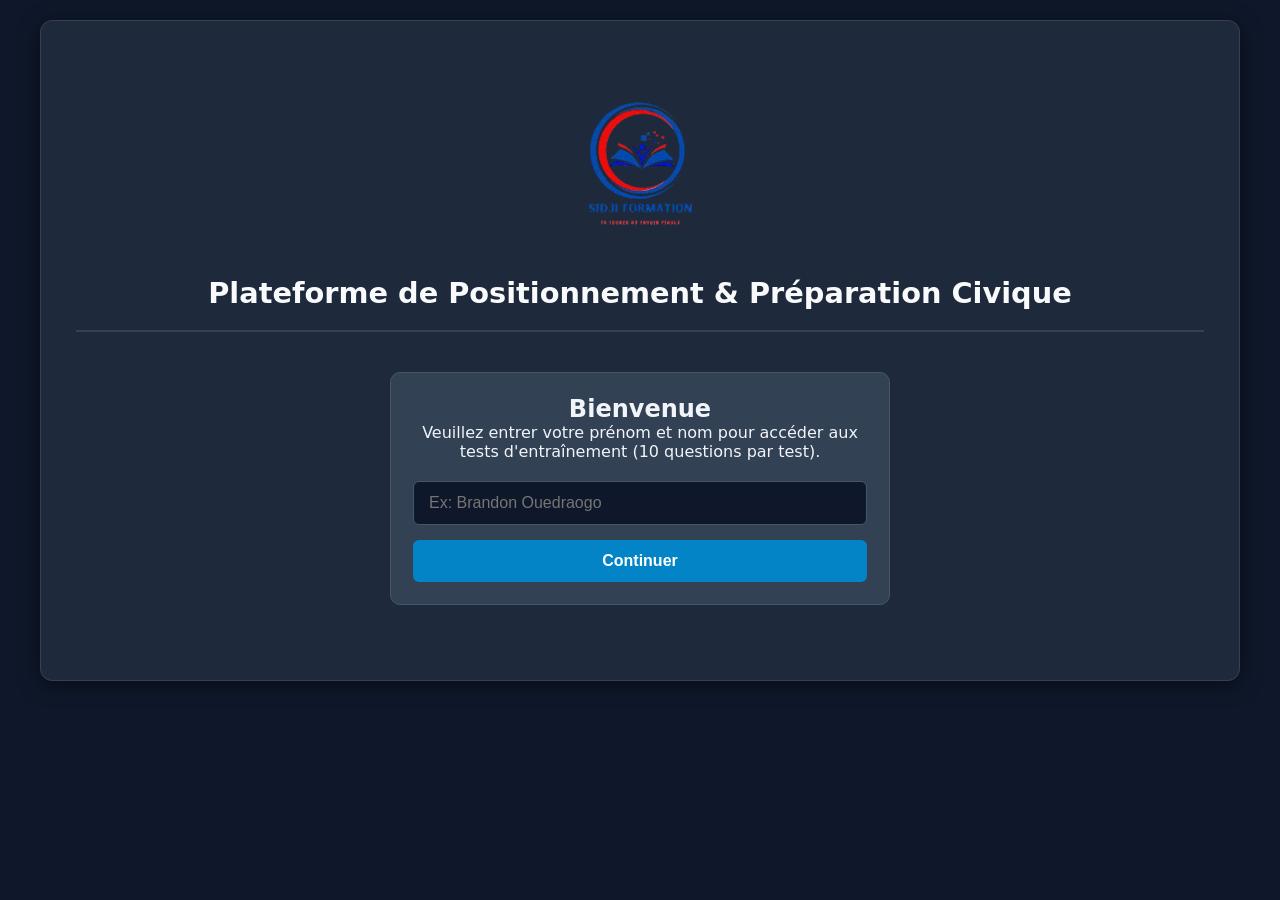
==== index.html @ 6a71bd48 "feat: ajout du serveur Node et mise à jour de l'interface" ====
<!DOCTYPE html>
<html lang="fr">
<head>
    <meta charset="UTF-8">
    <meta name="viewport" content="width=device-width, initial-scale=1.0">
    <title>Test de positionnement &amp; Intégration Civique - SIDJI Formation</title>
    <link rel="stylesheet" href="style.css">
</head>
<body>

    <div class="container">
        <!-- 1. Écran de démarrage : Saisie du nom -->
        <div id="start-container">
            <div class="header-section">
                <img src="logo.png" alt="Logo SIDJI Formation" class="logo-clickable" onclick="resetToHome()" title="Retour à l'accueil">
                <h1>Plateforme de Positionnement &amp; Préparation Civique</h1>
            </div>
            <div class="card start-card">
                <h2>Bienvenue</h2>
                <p>Veuillez entrer votre prénom et nom pour accéder aux tests d'entraînement (10 questions par test).</p>
                <div class="form-group">
                    <input type="text" id="student-name" placeholder="Ex: Brandon Ouedraogo" required>
                    <button id="start-btn" class="btn">Continuer</button>
                </div>
            </div>
        </div>

        <!-- 2. Écran de choix du parcours -->
        <div id="level-selection-container" class="hidden">
            <div class="header-section">
                <img src="logo.png" alt="Logo SIDJI Formation" class="logo-clickable" onclick="resetToHome()" title="Retour à l'accueil">
                <h1>Choix de votre objectif de formation</h1>
                <h2>Sélectionnez un test d'entraînement (10 questions par module)</h2>
            </div>

            <!-- En-tête Utilisateur / Bienvenue / Historique -->
            <div id="user-header" class="user-header hidden">
                <div class="welcome-banner">
                    <h2>Bienvenue <span id="user-name-display"></span> 👋</h2>
                    <button id="change-user-btn" class="btn-secondary">Changer d'utilisateur</button>
                </div>

                <div id="history-section" class="history-card">
                    <h3>Vos récents résultats</h3>
                    <div id="history-list" class="history-grid">
                        <!-- Injecté en JS -->
                    </div>
                </div>
            </div>

            <!-- Section : Entraînement par Domaine de Compétence -->
            <h3 class="section-subtitle">📌 Entraînement par Domaine de Compétence</h3>
            <div class="level-grid skill-grid">
                <button class="level-card skill-card" onclick="selectLevel('GRAMMAR')">
                    <span class="level-badge badge-blue">Structure de la langue</span>
                    <h3>Grammaire &amp; Vocabulaire</h3>
                    <p>Conjugaison, règles syntaxiques, orthographe et réécriture (10 questions).</p>
                </button>
                <button class="level-card skill-card" onclick="selectLevel('READING')">
                    <span class="level-badge badge-teal">Compréhension écrite</span>
                    <h3>Lecture &amp; Analyse</h3>
                    <p>Lecture de consignes, panneaux, extraits de textes et compréhension de documents (10 questions).</p>
                </button>
                <button class="level-card skill-card" onclick="selectLevel('CIVIC_SKILL')">
                    <span class="level-badge badge-orange">Culture Civique &amp; Mises en situation</span>
                    <h3>Vie Citoyenne</h3>
                    <p>Démarches administratives, santé, démarches CAF/Préfecture et valeurs républicaines (10 questions).</p>
                </button>
            </div>

            <!-- Section Parcours Administratifs / Formation Civique -->
            <h3 class="section-subtitle">🎯 Démarches Administratives &amp; Intégration Civique</h3>
            <div class="level-grid civic-grid">
                <button class="level-card civic-card" onclick="selectLevel('CSP')">
                    <span class="level-badge badge-red">Niveau A2 • 10 questions</span>
                    <h3>Carte de Séjour Pluriannuelle</h3>
                    <p>Français A2, principes fondamentaux de la République et démarches de la vie quotidienne.</p>
                </button>
                <button class="level-card civic-card" onclick="selectLevel('CR')">
                    <span class="level-badge badge-purple">Niveau B1 • 10 questions</span>
                    <h3>Carte de Résident</h3>
                    <p>Maîtrise du français B1, institutions républicaines, droits, devoirs et mises en situation.</p>
                </button>
                <button class="level-card civic-card" onclick="selectLevel('NAT')">
                    <span class="level-badge badge-darkpurple">Niveau B1/B2 • 10 questions</span>
                    <h3>Quizz Naturalisation</h3>
                    <p>Test approfondi : Histoire de France, société, institutions et culture générale civique.</p>
                </button>
            </div>

            <!-- Section Niveaux de Langue CECRL -->
            <h3 class="section-subtitle">📚 Évaluation Linguistique (CECRL)</h3>
            <div class="level-grid">
                <button class="level-card" onclick="selectLevel('A1')">
                    <span class="level-badge">A1 • 10 questions</span>
                    <h3>Débutant</h3>
                    <p>Grammaire et vocabulaire de base.</p>
                </button>
                <button class="level-card" onclick="selectLevel('A2')">
                    <span class="level-badge">A2 • 10 questions</span>
                    <h3>Élémentaire</h3>
                    <p>Structures courantes et situations quotidiennes.</p>
                </button>
                <button class="level-card" onclick="selectLevel('B1')">
                    <span class="level-badge">B1 • 10 questions</span>
                    <h3>Intermédiaire</h3>
                    <p>Autonomie linguistique et compréhension de textes.</p>
                </button>
                <button class="level-card" onclick="selectLevel('B2')">
                    <span class="level-badge">B2 • 10 questions</span>
                    <h3>Avancé</h3>
                    <p>Expression complexe, grammaire avancée et nuances.</p>
                </button>
                <button class="level-card level-all" onclick="selectLevel('ALL')">
                    <span class="level-badge">A1 → B2 • 10 questions</span>
                    <h3>Test Global TCF</h3>
                    <p>Échantillon représentatif multiniveau.</p>
                </button>
            </div>
        </div>

        <!-- 3. Écran du Quiz -->
        <div id="quiz-container" class="hidden">
            <div class="header-section">
                <img src="logo.png" alt="Logo SIDJI Formation" class="logo-clickable" onclick="resetToHome()" title="Retour à l'accueil">
                <h1 id="quiz-title">Quiz de Français</h1>
            </div>
            <div class="card">
                <h2 id="question-text">Chargement de la question...</h2>
                <div id="options-container" class="options-grid"></div>
                
                <div class="actions-group">
                    <button id="skip-btn" class="btn btn-secondary">Je ne sais pas (Passer)</button>
                    <button id="next-btn" class="btn">Valider la réponse</button>
                </div>
            </div>
        </div>

        <!-- 4. Écran des Résultats -->
        <div id="result-container" class="hidden">
            <div class="header-section">
                <img src="logo.png" alt="Logo SIDJI Formation" class="logo-clickable" onclick="resetToHome()" title="Retour à l'accueil">
                <h1>Bilan &amp; Préconisation de Formation</h1>
            </div>

            <div class="results-grid">
                <div class="left-column">
                    <div class="card">
                        <h3 class="card-title">Profil de l'apprenant</h3>
                        <p id="student-info"><strong>Apprenant :</strong> --</p>
                        <p id="selected-level-info"><strong>Objectif choisi :</strong> --</p>
                        <p id="score-text"><strong>Score global :</strong> --</p>
                        <p id="level-text"><strong>Résultat :</strong> --</p>
                    </div>

                    <div class="card text-center">
                        <h3 class="card-title">Répartition des réponses</h3>
                        <div class="donut-wrapper">
                            <div id="donut-chart" class="donut-chart">
                                <div id="donut-center" class="donut-center">0%</div>
                            </div>
                        </div>
                        <div class="legend">
                            <p><span class="dot green"></span> Correct : <strong id="correct-percent">0%</strong></p>
                            <p><span class="dot red"></span> Incorrect / Omis : <strong id="incorrect-percent">0%</strong></p>
                        </div>
                    </div>
                </div>

                <div class="right-column">
                    <div class="card highlight-card" id="hours-recommendation">
                        <!-- Généré par JS -->
                    </div>

                    <div class="card" id="details-container">
                        <!-- Généré par JS -->
                    </div>
                </div>
            </div>
        </div>
    </div>

    <script src="script.js"></script>
</body>
</html>
---- style.css ----
/* --- En-tête Utilisateur & Historique --- */
.user-header {
  margin-bottom: 2rem;
}

.welcome-banner {
  display: flex;
  justify-content: space-between;
  align-items: center;
  margin-bottom: 1rem;
}

.welcome-banner h2 {
  font-size: 1.5rem;
  color: #f8fafc;
  margin: 0;
}

.history-card {
  background: rgba(255, 255, 255, 0.03);
  border: 1px solid rgba(255, 255, 255, 0.08);
  border-radius: 12px;
  padding: 1.25rem;
}

.history-card h3 {
  font-size: 1rem;
  color: #94a3b8;
  margin-top: 0;
  margin-bottom: 0.75rem;
}

.history-grid {
  display: flex;
  gap: 1rem;
  flex-wrap: wrap;
}

.history-item {
  background: #1e293b;
  border-left: 4px solid #06b6d4;
  padding: 0.75rem 1.25rem;
  border-radius: 8px;
  display: flex;
  flex-direction: column;
  gap: 0.25rem;
  min-width: 160px;
}

.history-module {
  font-size: 0.85rem;
  font-weight: 600;
  color: #38bdf8;
}

.history-score {
  font-size: 1.2rem;
  color: #f8fafc;
}

.history-date {
  font-size: 0.75rem;
  color: #64748b;
}

.no-history {
  color: #64748b;
  font-size: 0.9rem;
  margin: 0;
}

/* --- Remise à zéro & Base --- */
* {
  box-sizing: border-box;
  margin: 0;
  padding: 0;
}

/* --- Fond Sombre Global --- */
body {
  font-family: 'Segoe UI', system-ui, -apple-system, sans-serif;
  background-color: #0f172a; /* Fond bleu très sombre / noir */
  color: #f1f5f9;
  min-height: 100vh;
  padding: 20px 40px;
}

.container {
  max-width: 1200px;
  margin: 0 auto;
  background: #1e293b; /* Conteneur principal sombre */
  border-radius: 12px;
  box-shadow: 0 4px 20px rgba(0, 0, 0, 0.5);
  padding: 35px;
  border: 1px solid #334155;
}

.hidden {
  display: none !important;
}

/* --- En-tête & Logo Cliquable Agrandie --- */
.header-section {
  text-align: center;
  border-bottom: 2px solid #334155;
  padding-bottom: 20px;
  margin-bottom: 25px;
}

.logo-clickable {
  cursor: pointer;
  transition: transform 0.2s ease, opacity 0.2s ease;
  height: 180px;
  width: auto;
  object-fit: contain;
  transform: scale(1.05);
  margin: 20px auto;
  display: block;
}

.logo-clickable:hover {
  transform: scale(1.88);
  opacity: 0.88;
}

.header-section h1 {
  font-size: 1.8rem;
  color: #f8fafc;
}

.header-section h2 {
  font-size: 1.1rem;
  color: #94a3b8;
  margin-top: 5px;
}

.section-subtitle {
  font-size: 1.15rem;
  color: #38bdf8;
  margin: 25px 0 15px 0;
  padding-bottom: 5px;
  border-bottom: 2px solid #38bdf8;
  display: inline-block;
}

/* --- Grilles de sélection de niveau --- */
.level-grid {
  display: grid;
  grid-template-columns: repeat(auto-fit, minmax(220px, 1fr));
  gap: 15px;
  margin-bottom: 20px;
}

.civic-grid, .skill-grid {
  grid-template-columns: repeat(auto-fit, minmax(280px, 1fr));
}

.level-card {
  background: #334155;
  border: 2px solid #475569;
  border-radius: 10px;
  padding: 18px;
  text-align: left;
  cursor: pointer;
  transition: all 0.25s ease;
  display: flex;
  flex-direction: column;
  align-items: flex-start;
}

.level-card:hover {
  border-color: #38bdf8;
  transform: translateY(-3px);
  box-shadow: 0 6px 15px rgba(56, 189, 248, 0.2);
}

.civic-card {
  background: #1e293b;
  border-color: #475569;
}

.civic-card:hover {
  border-color: #c084fc;
  box-shadow: 0 6px 15px rgba(192, 132, 252, 0.2);
}

.skill-card {
  background: #1e293b;
  border-color: #475569;
}

.skill-card:hover {
  border-color: #60a5fa;
  box-shadow: 0 6px 15px rgba(96, 165, 250, 0.2);
}

/* --- Badges --- */
.level-badge {
  background-color: #0284c7;
  color: #fff;
  font-weight: bold;
  padding: 4px 10px;
  border-radius: 6px;
  font-size: 0.85rem;
  margin-bottom: 10px;
}

.badge-red { background-color: #dc2626; }
.badge-purple { background-color: #9333ea; }
.badge-darkpurple { background-color: #4c1d95; }
.badge-blue { background-color: #2563eb; }
.badge-teal { background-color: #0d9488; }
.badge-orange { background-color: #d97706; }

.level-card h3 {
  font-size: 1.1rem;
  color: #f8fafc;
  margin-bottom: 6px;
}

.level-card p {
  font-size: 0.88rem;
  color: #cbd5e1;
  line-height: 1.4;
}

.level-all { border-color: #16a34a; }
.level-all .level-badge { background-color: #16a34a; }

/* --- Cartes & Formulaires --- */
.card {
  background: #334155;
  border: 1px solid #475569;
  border-radius: 10px;
  padding: 22px;
  margin-bottom: 20px;
}

.start-card {
  max-width: 500px;
  margin: 40px auto;
  text-align: center;
}

.card-title {
  font-size: 1.15rem;
  font-weight: 600;
  margin-bottom: 15px;
  color: #f8fafc;
  border-bottom: 2px solid #38bdf8;
  display: inline-block;
  padding-bottom: 4px;
}

.form-group {
  margin-top: 20px;
  display: flex;
  flex-direction: column;
  gap: 15px;
}

input[type="text"] {
  width: 100%;
  padding: 12px 15px;
  font-size: 1rem;
  background-color: #0f172a;
  color: #ffffff;
  border: 1px solid #475569;
  border-radius: 6px;
  outline: none;
}

input[type="text"]:focus {
  border-color: #38bdf8;
}

/* --- Boutons --- */
.btn {
  background-color: #0284c7;
  color: #ffffff;
  border: none;
  padding: 12px 24px;
  font-size: 1rem;
  font-weight: 600;
  border-radius: 6px;
  cursor: pointer;
  transition: background 0.2s;
}

.btn:hover { background-color: #0369a1; }

.btn-secondary {
  background: rgba(255, 255, 255, 0.1);
  color: #cbd5e1;
  border: 1px solid rgba(255, 255, 255, 0.2);
  padding: 0.5rem 1rem;
  border-radius: 8px;
  cursor: pointer;
  transition: all 0.2s ease;
}

.btn-secondary:hover {
  background: rgba(255, 255, 255, 0.2);
  color: #ffffff;
}

.actions-group {
  display: flex;
  justify-content: space-between;
  gap: 15px;
  margin-top: 20px;
}

/* --- Options du Quiz --- */
.options-grid {
  display: grid;
  grid-template-columns: 1fr;
  gap: 12px;
  margin: 20px 0;
}

.option-btn {
  background: #1e293b;
  border: 1px solid #475569;
  color: #f1f5f9;
  padding: 14px 18px;
  text-align: left;
  font-size: 1rem;
  border-radius: 8px;
  cursor: pointer;
  transition: all 0.2s;
}

.option-btn:hover { background: #475569; }

.option-btn.selected {
  background: #0284c7;
  border-color: #38bdf8;
  color: #ffffff;
  font-weight: 600;
}

/* --- Grille Résultats --- */
.results-grid {
  display: grid;
  grid-template-columns: 1fr 1.3fr;
  gap: 25px;
  align-items: start;
}

.text-center { text-align: center; }

.donut-wrapper {
  display: flex;
  justify-content: center;
  margin: 15px 0;
}

.donut-chart {
  width: 140px;
  height: 140px;
  border-radius: 50%;
  background: conic-gradient(#22c55e 0% 0%, #ef4444 0% 100%);
  display: flex;
  align-items: center;
  justify-content: center;
}

.donut-center {
  width: 90px;
  height: 90px;
  background: #1e293b;
  color: #ffffff;
  border-radius: 50%;
  display: flex;
  align-items: center;
  justify-content: center;
  font-size: 1.2rem;
  font-weight: bold;
}

.legend {
  display: flex;
  justify-content: center;
  gap: 15px;
  font-size: 0.9rem;
  margin-top: 10px;
}

.dot {
  display: inline-block;
  width: 10px;
  height: 10px;
  border-radius: 50%;
  margin-right: 4px;
}

.dot.green { background-color: #22c55e; }
.dot.red { background-color: #ef4444; }

.highlight-card {
  background-color: #0f172a;
  border-left: 4px solid #38bdf8;
}

.result-item {
  padding: 12px;
  border-radius: 6px;
  margin-top: 10px;
  border-left: 4px solid #64748b;
}

.result-item.correct {
  background-color: #064e3b;
  border-left-color: #22c55e;
}

.result-item.incorrect {
  background-color: #7f1d1d;
  border-left-color: #ef4444;
}

.result-item.skipped {
  background-color: #1e293b;
  border-left-color: #64748b;
}

@media (max-width: 850px) {
  body { padding: 10px; }
  .container { padding: 20px; }
  .results-grid { grid-template-columns: 1fr; gap: 15px; }
  .actions-group { flex-direction: column; }
}

/* --- Effet au survol dynamique selon le badge de la carte --- */
.level-card:hover {
  transform: translateY(-3px);
}

.level-card:has(.badge-blue):hover {
  border-color: #2563eb;
  box-shadow: 0 6px 15px rgba(37, 99, 235, 0.3);
}

.level-card:has(.badge-teal):hover {
  border-color: #0d9488;
  box-shadow: 0 6px 15px rgba(13, 148, 136, 0.3);
}

.level-card:has(.badge-orange):hover {
  border-color: #d97706;
  box-shadow: 0 6px 15px rgba(217, 119, 6, 0.3);
}

.level-card:has(.badge-red):hover {
  border-color: #dc2626;
  box-shadow: 0 6px 15px rgba(220, 38, 38, 0.3);
}

.level-card:has(.badge-purple):hover {
  border-color: #9333ea;
  box-shadow: 0 6px 15px rgba(147, 51, 234, 0.3);
}

.level-card:has(.badge-darkpurple):hover {
  border-color: #4c1d95;
  box-shadow: 0 6px 15px rgba(76, 29, 149, 0.4);
}

.level-card:has(.level-badge:not([class*="badge-"])):hover {
  border-color: #0284c7;
  box-shadow: 0 6px 15px rgba(2, 132, 199, 0.3);
}

.level-card.level-all:hover,
.level-card:has(.level-badge[style*="background-color: #16a34a"]):hover {
  border-color: #16a34a;
  box-shadow: 0 6px 15px rgba(22, 163, 74, 0.3);
}
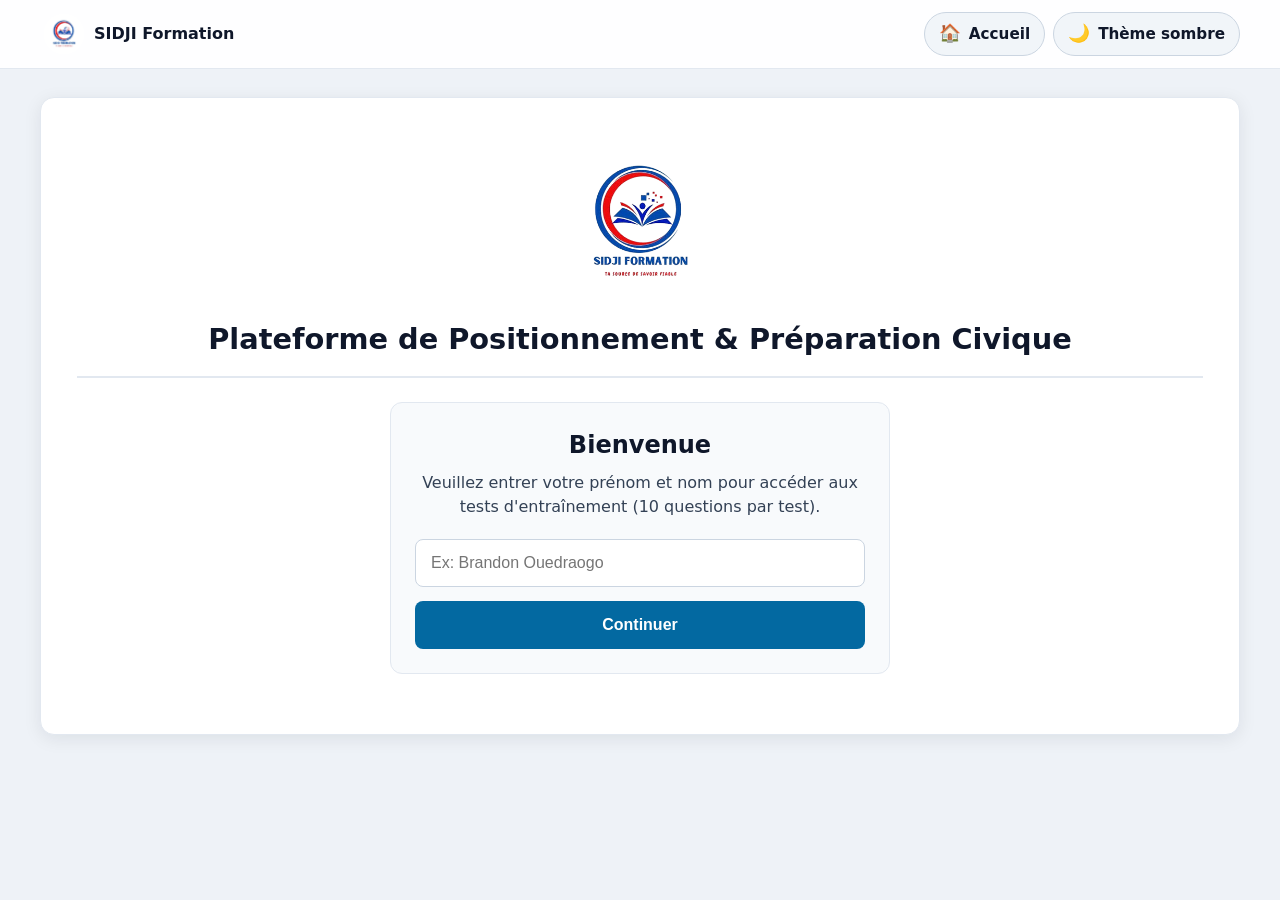
==== commit 90157197: "Bouton Accueil, thème clair/sombre et affichage adapté mobile/PC - Barre du haut toujours visible : " ====
--- a/index.html
+++ b/index.html
@@ -4,22 +4,51 @@
     <meta charset="UTF-8">
     <meta name="viewport" content="width=device-width, initial-scale=1.0">
     <title>Test de positionnement &amp; Intégration Civique - SIDJI Formation</title>
+    <link rel="icon" type="image/png" href="logo.png">
+    <meta name="theme-color" content="#0f172a">
     <link rel="stylesheet" href="style.css">
+    <script>
+        // Applique le thème avant l'affichage (évite un flash de la mauvaise couleur)
+        (function () {
+            var t = null;
+            try { t = localStorage.getItem('quiz_theme'); } catch (e) {}
+            if (t !== 'light' && t !== 'dark') {
+                t = window.matchMedia && window.matchMedia('(prefers-color-scheme: light)').matches ? 'light' : 'dark';
+            }
+            document.documentElement.setAttribute('data-theme', t);
+        })();
+    </script>
 </head>
 <body>
+
+    <!-- Barre du haut : toujours visible -->
+    <header class="topbar">
+        <button type="button" class="topbar-brand" onclick="allerAccueil()" title="Retour à l'accueil">
+            <img src="logo.png" alt="" width="40" height="40">
+            <span>SIDJI Formation</span>
+        </button>
+        <nav class="topbar-actions" aria-label="Navigation">
+            <button type="button" id="home-btn" class="icon-btn" onclick="allerAccueil()">
+                <span class="icon" aria-hidden="true">🏠</span><span>Accueil</span>
+            </button>
+            <button type="button" id="theme-toggle" class="icon-btn" aria-pressed="false">
+                <span class="icon" id="theme-icon" aria-hidden="true">☀️</span><span class="label" id="theme-label">Thème clair</span>
+            </button>
+        </nav>
+    </header>
 
     <div class="container">
         <!-- 1. Écran de démarrage : Saisie du nom -->
         <div id="start-container">
             <div class="header-section">
-                <img src="logo.png" alt="Logo SIDJI Formation" class="logo-clickable" onclick="resetToHome()" title="Retour à l'accueil">
+                <img src="logo.png" alt="SIDJI Formation – retour à l'accueil" class="logo-clickable" onclick="resetToHome()" title="Retour à l'accueil">
                 <h1>Plateforme de Positionnement &amp; Préparation Civique</h1>
             </div>
             <div class="card start-card">
                 <h2>Bienvenue</h2>
                 <p>Veuillez entrer votre prénom et nom pour accéder aux tests d'entraînement (10 questions par test).</p>
-                <div class="form-group">
-                    <input type="text" id="student-name" placeholder="Ex: Brandon Ouedraogo" required>
+                <div class="form-group" id="name-input-container">
+                    <input type="text" id="student-name" placeholder="Ex: Brandon Ouedraogo" maxlength="100" autocomplete="name" aria-label="Prénom et nom" required>
                     <button id="start-btn" class="btn">Continuer</button>
                 </div>
             </div>
@@ -28,12 +57,11 @@
         <!-- 2. Écran de choix du parcours -->
         <div id="level-selection-container" class="hidden">
             <div class="header-section">
-                <img src="logo.png" alt="Logo SIDJI Formation" class="logo-clickable" onclick="resetToHome()" title="Retour à l'accueil">
                 <h1>Choix de votre objectif de formation</h1>
                 <h2>Sélectionnez un test d'entraînement (10 questions par module)</h2>
             </div>
 
-            <!-- En-tête Utilisateur / Bienvenue / Historique -->
+            <!-- En-tête Utilisateur / Bienvenue / Historique (id="user-header" ajouté ici) -->
             <div id="user-header" class="user-header hidden">
                 <div class="welcome-banner">
                     <h2>Bienvenue <span id="user-name-display"></span> 👋</h2>
@@ -83,7 +111,7 @@
                 </button>
                 <button class="level-card civic-card" onclick="selectLevel('NAT')">
                     <span class="level-badge badge-darkpurple">Niveau B1/B2 • 10 questions</span>
-                    <h3>Quizz Naturalisation</h3>
+                    <h3>Quiz Naturalisation</h3>
                     <p>Test approfondi : Histoire de France, société, institutions et culture générale civique.</p>
                 </button>
             </div>
@@ -122,11 +150,23 @@
         <!-- 3. Écran du Quiz -->
         <div id="quiz-container" class="hidden">
             <div class="header-section">
-                <img src="logo.png" alt="Logo SIDJI Formation" class="logo-clickable" onclick="resetToHome()" title="Retour à l'accueil">
                 <h1 id="quiz-title">Quiz de Français</h1>
             </div>
             <div class="card">
+                <div class="quiz-progress" aria-hidden="true"><div id="quiz-progress-bar" class="quiz-progress-bar"></div></div>
+
+                <figure class="question-illustration">
+                    <img id="question-image" src="images/grammaire.svg" alt="" width="240" height="160">
+                </figure>
+
                 <h2 id="question-text">Chargement de la question...</h2>
+
+                <div class="voice-controls voice-only">
+                    <button type="button" id="listen-btn" class="speak-btn">🔊 Écouter la question</button>
+                    <label class="auto-read">
+                        <input type="checkbox" id="auto-read-toggle"> Lecture automatique
+                    </label>
+                </div>
                 <div id="options-container" class="options-grid"></div>
                 
                 <div class="actions-group">
@@ -139,9 +179,10 @@
         <!-- 4. Écran des Résultats -->
         <div id="result-container" class="hidden">
             <div class="header-section">
-                <img src="logo.png" alt="Logo SIDJI Formation" class="logo-clickable" onclick="resetToHome()" title="Retour à l'accueil">
                 <h1>Bilan &amp; Préconisation de Formation</h1>
             </div>
+
+            <p id="save-status" class="save-status" role="status" aria-live="polite"></p>
 
             <div class="results-grid">
                 <div class="left-column">
@@ -177,6 +218,10 @@
                     </div>
                 </div>
             </div>
+
+            <div class="actions-group result-actions">
+                <button class="btn" onclick="resetToHome()">Faire un autre test</button>
+            </div>
         </div>
     </div>
 
--- a/style.css
+++ b/style.css
@@ -1,253 +1,343 @@
-/* --- En-tête Utilisateur & Historique --- */
-.user-header {
-  margin-bottom: 2rem;
-}
-
-.welcome-banner {
-  display: flex;
-  justify-content: space-between;
-  align-items: center;
-  margin-bottom: 1rem;
-}
-
-.welcome-banner h2 {
-  font-size: 1.5rem;
-  color: #f8fafc;
-  margin: 0;
-}
-
-.history-card {
-  background: rgba(255, 255, 255, 0.03);
-  border: 1px solid rgba(255, 255, 255, 0.08);
-  border-radius: 12px;
-  padding: 1.25rem;
-}
-
-.history-card h3 {
-  font-size: 1rem;
-  color: #94a3b8;
-  margin-top: 0;
-  margin-bottom: 0.75rem;
-}
-
-.history-grid {
-  display: flex;
-  gap: 1rem;
-  flex-wrap: wrap;
-}
-
-.history-item {
-  background: #1e293b;
-  border-left: 4px solid #06b6d4;
-  padding: 0.75rem 1.25rem;
-  border-radius: 8px;
-  display: flex;
-  flex-direction: column;
-  gap: 0.25rem;
-  min-width: 160px;
-}
-
-.history-module {
-  font-size: 0.85rem;
-  font-weight: 600;
-  color: #38bdf8;
-}
-
-.history-score {
-  font-size: 1.2rem;
-  color: #f8fafc;
-}
-
-.history-date {
-  font-size: 0.75rem;
-  color: #64748b;
-}
-
-.no-history {
-  color: #64748b;
-  font-size: 0.9rem;
-  margin: 0;
-}
-
-/* --- Remise à zéro & Base --- */
+/* =========================================================
+   SIDJI Formation — Test de positionnement
+   Thèmes clair / sombre (variables CSS) + affichage adaptatif
+   ========================================================= */
+
+/* --- 1. Couleurs : thème sombre (par défaut) --- */
+:root,
+[data-theme="dark"] {
+  --bg: #0f172a;
+  --surface: #1e293b;
+  --surface-2: #334155;
+  --surface-3: #0f172a;
+  --border: #475569;
+  --border-soft: rgba(255, 255, 255, 0.08);
+  --text: #f1f5f9;
+  --text-strong: #f8fafc;
+  --text-soft: #cbd5e1;
+  --muted: #94a3b8;
+  --accent: #0369a1;
+  --accent-hover: #075985;
+  --accent-text: #38bdf8;
+  --focus: #38bdf8;
+  --input-bg: #0f172a;
+  --ghost-bg: rgba(255, 255, 255, 0.08);
+  --ghost-bg-hover: rgba(255, 255, 255, 0.16);
+  --ok-bg: #064e3b;   --ok-border: #22c55e;
+  --ko-bg: #7f1d1d;   --ko-border: #ef4444;
+  --skip-bg: #1e293b; --skip-border: #64748b;
+  --speak: #0f766e;   --speak-hover: #115e59;
+  --shadow: 0 4px 20px rgba(0, 0, 0, 0.45);
+  --topbar-bg: rgba(15, 23, 42, 0.92);
+  color-scheme: dark;
+}
+
+/* --- 2. Couleurs : thème clair --- */
+[data-theme="light"] {
+  --bg: #eef2f7;
+  --surface: #ffffff;
+  --surface-2: #f8fafc;
+  --surface-3: #f1f5f9;
+  --border: #cbd5e1;
+  --border-soft: #e2e8f0;
+  --text: #0f172a;
+  --text-strong: #0f172a;
+  --text-soft: #334155;
+  --muted: #475569;
+  --accent: #0369a1;
+  --accent-hover: #075985;
+  --accent-text: #0369a1;
+  --focus: #0369a1;
+  --input-bg: #ffffff;
+  --ghost-bg: #f1f5f9;
+  --ghost-bg-hover: #e2e8f0;
+  --ok-bg: #dcfce7;   --ok-border: #16a34a;
+  --ko-bg: #fee2e2;   --ko-border: #dc2626;
+  --skip-bg: #f1f5f9; --skip-border: #94a3b8;
+  --speak: #0f766e;   --speak-hover: #115e59;
+  --shadow: 0 4px 18px rgba(15, 23, 42, 0.08);
+  --topbar-bg: rgba(255, 255, 255, 0.92);
+  color-scheme: light;
+}
+
+/* --- 3. Base --- */
 * {
   box-sizing: border-box;
   margin: 0;
   padding: 0;
 }
 
-/* --- Fond Sombre Global --- */
+html { -webkit-text-size-adjust: 100%; }
+
 body {
   font-family: 'Segoe UI', system-ui, -apple-system, sans-serif;
-  background-color: #0f172a; /* Fond bleu très sombre / noir */
-  color: #f1f5f9;
+  background-color: var(--bg);
+  color: var(--text);
   min-height: 100vh;
-  padding: 20px 40px;
-}
-
+  line-height: 1.5;
+  padding: 0 0 32px;
+  transition: background-color 0.25s ease, color 0.25s ease;
+}
+
+img { max-width: 100%; }
+
+.hidden { display: none !important; }
+
+/* --- 4. Barre du haut (toujours visible) --- */
+.topbar {
+  position: sticky;
+  top: 0;
+  z-index: 50;
+  display: flex;
+  align-items: center;
+  justify-content: space-between;
+  gap: 12px;
+  padding: 10px clamp(12px, 4vw, 40px);
+  background: var(--topbar-bg);
+  border-bottom: 1px solid var(--border-soft);
+  backdrop-filter: blur(8px);
+  -webkit-backdrop-filter: blur(8px);
+}
+
+.topbar-brand {
+  display: flex;
+  align-items: center;
+  gap: 10px;
+  background: none;
+  border: none;
+  color: var(--text-strong);
+  font: inherit;
+  font-weight: 700;
+  cursor: pointer;
+  padding: 4px;
+  border-radius: 8px;
+}
+.topbar-brand img {
+  height: 40px;
+  width: 40px;
+  object-fit: contain;
+  border-radius: 50%;
+  background: #fff;
+}
+
+.topbar-actions {
+  display: flex;
+  align-items: center;
+  gap: 8px;
+}
+
+.icon-btn {
+  display: inline-flex;
+  align-items: center;
+  gap: 8px;
+  min-height: 44px;
+  padding: 8px 14px;
+  border-radius: 999px;
+  border: 1px solid var(--border);
+  background: var(--ghost-bg);
+  color: var(--text);
+  font: inherit;
+  font-size: 0.95rem;
+  font-weight: 600;
+  cursor: pointer;
+  transition: background 0.2s ease;
+}
+.icon-btn:hover { background: var(--ghost-bg-hover); }
+.icon-btn .icon { font-size: 1.1rem; line-height: 1; }
+
+/* --- 5. Conteneur principal --- */
 .container {
   max-width: 1200px;
-  margin: 0 auto;
-  background: #1e293b; /* Conteneur principal sombre */
-  border-radius: 12px;
-  box-shadow: 0 4px 20px rgba(0, 0, 0, 0.5);
-  padding: 35px;
-  border: 1px solid #334155;
-}
-
-.hidden {
-  display: none !important;
-}
-
-/* --- En-tête & Logo Cliquable Agrandie --- */
+  margin: clamp(12px, 3vw, 28px) auto 0;
+  background: var(--surface);
+  border-radius: 14px;
+  box-shadow: var(--shadow);
+  padding: clamp(18px, 4vw, 36px);
+  border: 1px solid var(--border-soft);
+  width: calc(100% - 2 * clamp(10px, 3vw, 40px));
+}
+
+/* --- 6. En-têtes d'écran --- */
 .header-section {
   text-align: center;
-  border-bottom: 2px solid #334155;
-  padding-bottom: 20px;
-  margin-bottom: 25px;
+  border-bottom: 2px solid var(--border-soft);
+  padding-bottom: 18px;
+  margin-bottom: 22px;
 }
 
 .logo-clickable {
   cursor: pointer;
-  transition: transform 0.2s ease, opacity 0.2s ease;
-  height: 180px;
+  height: clamp(110px, 22vw, 170px);
   width: auto;
   object-fit: contain;
-  transform: scale(1.05);
-  margin: 20px auto;
+  margin: 4px auto 14px;
   display: block;
-}
-
-.logo-clickable:hover {
-  transform: scale(1.88);
-  opacity: 0.88;
-}
+  transition: transform 0.2s ease;
+}
+.logo-clickable:hover { transform: scale(1.05); }
 
 .header-section h1 {
-  font-size: 1.8rem;
-  color: #f8fafc;
+  font-size: clamp(1.3rem, 4.5vw, 1.8rem);
+  color: var(--text-strong);
+  line-height: 1.25;
 }
 
 .header-section h2 {
+  font-size: clamp(0.95rem, 3vw, 1.1rem);
+  color: var(--muted);
+  margin-top: 6px;
+  font-weight: 500;
+}
+
+.section-subtitle {
   font-size: 1.1rem;
-  color: #94a3b8;
-  margin-top: 5px;
-}
-
-.section-subtitle {
-  font-size: 1.15rem;
-  color: #38bdf8;
-  margin: 25px 0 15px 0;
+  color: var(--accent-text);
+  margin: 26px 0 14px;
   padding-bottom: 5px;
-  border-bottom: 2px solid #38bdf8;
+  border-bottom: 2px solid var(--accent-text);
   display: inline-block;
 }
 
-/* --- Grilles de sélection de niveau --- */
+/* --- 7. Utilisateur & historique --- */
+.user-header { margin-bottom: 1.5rem; }
+
+.welcome-banner {
+  display: flex;
+  flex-wrap: wrap;
+  justify-content: space-between;
+  align-items: center;
+  gap: 12px;
+  margin-bottom: 1rem;
+}
+.welcome-banner h2 {
+  font-size: clamp(1.15rem, 4vw, 1.5rem);
+  color: var(--text-strong);
+}
+
+.history-card {
+  background: var(--surface-2);
+  border: 1px solid var(--border-soft);
+  border-radius: 12px;
+  padding: 1.1rem 1.25rem;
+}
+.history-card h3 {
+  font-size: 1rem;
+  color: var(--muted);
+  margin-bottom: 0.75rem;
+}
+
+.history-grid {
+  display: grid;
+  grid-template-columns: repeat(auto-fill, minmax(170px, 1fr));
+  gap: 0.75rem;
+}
+
+.history-item {
+  background: var(--surface);
+  border: 1px solid var(--border-soft);
+  border-left: 4px solid #06b6d4;
+  padding: 0.7rem 1rem;
+  border-radius: 8px;
+  display: flex;
+  flex-direction: column;
+  gap: 0.2rem;
+}
+.history-module { font-size: 0.85rem; font-weight: 600; color: var(--accent-text); }
+.history-score  { font-size: 1.2rem; color: var(--text-strong); }
+.history-date   { font-size: 0.78rem; color: var(--muted); }
+.no-history     { color: var(--muted); font-size: 0.9rem; }
+
+/* --- 8. Cartes de choix du test --- */
 .level-grid {
   display: grid;
   grid-template-columns: repeat(auto-fit, minmax(220px, 1fr));
-  gap: 15px;
-  margin-bottom: 20px;
-}
-
+  gap: 14px;
+  margin-bottom: 18px;
+}
 .civic-grid, .skill-grid {
-  grid-template-columns: repeat(auto-fit, minmax(280px, 1fr));
+  grid-template-columns: repeat(auto-fit, minmax(260px, 1fr));
 }
 
 .level-card {
-  background: #334155;
-  border: 2px solid #475569;
-  border-radius: 10px;
+  background: var(--surface-2);
+  border: 2px solid var(--border);
+  border-radius: 12px;
   padding: 18px;
   text-align: left;
   cursor: pointer;
-  transition: all 0.25s ease;
+  transition: transform 0.2s ease, border-color 0.2s ease, box-shadow 0.2s ease;
   display: flex;
   flex-direction: column;
   align-items: flex-start;
-}
-
+  font: inherit;
+  color: inherit;
+}
 .level-card:hover {
-  border-color: #38bdf8;
+  border-color: var(--accent-text);
   transform: translateY(-3px);
-  box-shadow: 0 6px 15px rgba(56, 189, 248, 0.2);
-}
-
-.civic-card {
-  background: #1e293b;
-  border-color: #475569;
-}
-
-.civic-card:hover {
-  border-color: #c084fc;
-  box-shadow: 0 6px 15px rgba(192, 132, 252, 0.2);
-}
-
-.skill-card {
-  background: #1e293b;
-  border-color: #475569;
-}
-
-.skill-card:hover {
-  border-color: #60a5fa;
-  box-shadow: 0 6px 15px rgba(96, 165, 250, 0.2);
-}
-
-/* --- Badges --- */
+  box-shadow: 0 6px 15px rgba(2, 132, 199, 0.2);
+}
+.level-card h3 {
+  font-size: 1.08rem;
+  color: var(--text-strong);
+  margin-bottom: 6px;
+}
+.level-card p {
+  font-size: 0.9rem;
+  color: var(--text-soft);
+  line-height: 1.45;
+}
+
 .level-badge {
-  background-color: #0284c7;
+  background-color: #0369a1;
   color: #fff;
-  font-weight: bold;
+  font-weight: 700;
   padding: 4px 10px;
   border-radius: 6px;
-  font-size: 0.85rem;
+  font-size: 0.82rem;
   margin-bottom: 10px;
 }
-
-.badge-red { background-color: #dc2626; }
-.badge-purple { background-color: #9333ea; }
+.badge-red        { background-color: #b91c1c; }
+.badge-purple     { background-color: #7e22ce; }
 .badge-darkpurple { background-color: #4c1d95; }
-.badge-blue { background-color: #2563eb; }
-.badge-teal { background-color: #0d9488; }
-.badge-orange { background-color: #d97706; }
-
-.level-card h3 {
-  font-size: 1.1rem;
-  color: #f8fafc;
-  margin-bottom: 6px;
-}
-
-.level-card p {
-  font-size: 0.88rem;
-  color: #cbd5e1;
-  line-height: 1.4;
-}
+.badge-blue       { background-color: #1d4ed8; }
+.badge-teal       { background-color: #0f766e; }
+.badge-orange     { background-color: #b45309; }
 
 .level-all { border-color: #16a34a; }
-.level-all .level-badge { background-color: #16a34a; }
-
-/* --- Cartes & Formulaires --- */
+.level-all .level-badge { background-color: #15803d; }
+
+.level-card:has(.badge-blue):hover       { border-color: #2563eb; }
+.level-card:has(.badge-teal):hover       { border-color: #0d9488; }
+.level-card:has(.badge-orange):hover     { border-color: #d97706; }
+.level-card:has(.badge-red):hover        { border-color: #dc2626; }
+.level-card:has(.badge-purple):hover     { border-color: #9333ea; }
+.level-card:has(.badge-darkpurple):hover { border-color: #6d28d9; }
+.level-card.level-all:hover              { border-color: #16a34a; }
+
+/* --- 9. Cartes, formulaires, boutons --- */
 .card {
-  background: #334155;
-  border: 1px solid #475569;
-  border-radius: 10px;
-  padding: 22px;
-  margin-bottom: 20px;
+  background: var(--surface-2);
+  border: 1px solid var(--border-soft);
+  border-radius: 12px;
+  padding: clamp(16px, 3.5vw, 24px);
+  margin-bottom: 18px;
 }
 
 .start-card {
   max-width: 500px;
-  margin: 40px auto;
+  margin: 24px auto;
   text-align: center;
 }
+.start-card h2 { color: var(--text-strong); margin-bottom: 8px; }
+.start-card p  { color: var(--text-soft); }
 
 .card-title {
-  font-size: 1.15rem;
+  font-size: 1.12rem;
   font-weight: 600;
-  margin-bottom: 15px;
-  color: #f8fafc;
-  border-bottom: 2px solid #38bdf8;
+  margin-bottom: 14px;
+  color: var(--text-strong);
+  border-bottom: 2px solid var(--accent-text);
   display: inline-block;
   padding-bottom: 4px;
 }
@@ -256,106 +346,193 @@
   margin-top: 20px;
   display: flex;
   flex-direction: column;
-  gap: 15px;
+  gap: 14px;
 }
 
 input[type="text"] {
   width: 100%;
+  min-height: 48px;
   padding: 12px 15px;
-  font-size: 1rem;
-  background-color: #0f172a;
-  color: #ffffff;
-  border: 1px solid #475569;
-  border-radius: 6px;
+  font-size: 1rem; /* 16px : évite le zoom automatique sur iPhone */
+  background-color: var(--input-bg);
+  color: var(--text);
+  border: 1px solid var(--border);
+  border-radius: 8px;
   outline: none;
 }
-
-input[type="text"]:focus {
-  border-color: #38bdf8;
-}
-
-/* --- Boutons --- */
+input[type="text"]:focus { border-color: var(--focus); }
+
 .btn {
-  background-color: #0284c7;
+  background-color: var(--accent);
   color: #ffffff;
   border: none;
+  min-height: 48px;
   padding: 12px 24px;
   font-size: 1rem;
   font-weight: 600;
-  border-radius: 6px;
+  border-radius: 8px;
   cursor: pointer;
   transition: background 0.2s;
 }
-
-.btn:hover { background-color: #0369a1; }
+.btn:hover { background-color: var(--accent-hover); }
 
 .btn-secondary {
-  background: rgba(255, 255, 255, 0.1);
-  color: #cbd5e1;
-  border: 1px solid rgba(255, 255, 255, 0.2);
+  background: var(--ghost-bg);
+  color: var(--text-soft);
+  border: 1px solid var(--border);
+  min-height: 44px;
   padding: 0.5rem 1rem;
   border-radius: 8px;
-  cursor: pointer;
-  transition: all 0.2s ease;
-}
-
-.btn-secondary:hover {
-  background: rgba(255, 255, 255, 0.2);
-  color: #ffffff;
-}
+  font: inherit;
+  font-weight: 600;
+  cursor: pointer;
+  transition: background 0.2s ease;
+}
+.btn-secondary:hover { background: var(--ghost-bg-hover); color: var(--text-strong); }
+.btn.btn-secondary { background: var(--ghost-bg); color: var(--text); }
+.btn.btn-secondary:hover { background: var(--ghost-bg-hover); }
 
 .actions-group {
   display: flex;
   justify-content: space-between;
-  gap: 15px;
+  gap: 14px;
   margin-top: 20px;
 }
-
-/* --- Options du Quiz --- */
+.result-actions { justify-content: center; }
+
+/* --- 10. Quiz --- */
+.quiz-progress {
+  height: 6px;
+  background: var(--border-soft);
+  border-radius: 999px;
+  overflow: hidden;
+  margin-bottom: 18px;
+}
+.quiz-progress-bar {
+  height: 100%;
+  width: 0;
+  background: linear-gradient(90deg, #0284c7, #22c55e);
+  transition: width 0.3s ease;
+}
+
+.question-illustration {
+  margin: 0 auto 14px;
+  max-width: 260px;
+  text-align: center;
+}
+.question-illustration img {
+  width: 100%;
+  height: auto;
+  border-radius: 14px;
+  box-shadow: 0 4px 14px rgba(0, 0, 0, 0.18);
+}
+
+#question-text {
+  font-size: clamp(1.1rem, 3.8vw, 1.45rem);
+  color: var(--text-strong);
+  line-height: 1.35;
+}
+
 .options-grid {
   display: grid;
   grid-template-columns: 1fr;
-  gap: 12px;
-  margin: 20px 0;
-}
+  gap: 10px;
+  margin: 18px 0;
+}
+
+.option-row {
+  display: flex;
+  gap: 8px;
+  align-items: stretch;
+}
+.option-row .option-btn { flex: 1; }
 
 .option-btn {
-  background: #1e293b;
-  border: 1px solid #475569;
-  color: #f1f5f9;
-  padding: 14px 18px;
+  background: var(--surface);
+  border: 1px solid var(--border);
+  color: var(--text);
+  min-height: 52px;
+  padding: 12px 16px;
   text-align: left;
   font-size: 1rem;
-  border-radius: 8px;
-  cursor: pointer;
-  transition: all 0.2s;
-}
-
-.option-btn:hover { background: #475569; }
-
+  border-radius: 10px;
+  cursor: pointer;
+  transition: background 0.2s, border-color 0.2s;
+}
+.option-btn:not(.selected):hover { background: var(--ghost-bg-hover); }
 .option-btn.selected {
-  background: #0284c7;
-  border-color: #38bdf8;
+  background: var(--accent);
+  border-color: var(--accent-text);
   color: #ffffff;
   font-weight: 600;
-}
-
-/* --- Grille Résultats --- */
+  box-shadow: 0 0 0 2px var(--accent-text);
+}
+
+/* Voix */
+.voice-controls {
+  display: flex;
+  flex-wrap: wrap;
+  align-items: center;
+  gap: 10px 20px;
+  margin-top: 10px;
+}
+.speak-btn {
+  background: var(--speak);
+  color: #fff;
+  border: none;
+  border-radius: 999px;
+  min-height: 40px;
+  padding: 8px 16px;
+  font-size: 0.95rem;
+  cursor: pointer;
+}
+.speak-btn:hover { background: var(--speak-hover); }
+.speak-btn-small {
+  min-width: 52px;
+  border-radius: 10px;
+  padding: 0 14px;
+  font-size: 1.1rem;
+  background: var(--surface);
+  border: 1px solid var(--border);
+  color: var(--text);
+}
+.speak-btn-small:hover { background: var(--ghost-bg-hover); }
+.auto-read {
+  display: inline-flex;
+  align-items: center;
+  gap: 8px;
+  font-size: 0.95rem;
+  color: var(--text-soft);
+  cursor: pointer;
+  min-height: 40px;
+}
+.auto-read input { width: 20px; height: 20px; accent-color: #0d9488; }
+
+/* --- 11. Résultats --- */
+.save-status {
+  margin: 0 auto 16px;
+  max-width: 640px;
+  padding: 10px 14px;
+  border-radius: 8px;
+  font-size: 0.95rem;
+  text-align: center;
+}
+.save-status:empty  { display: none; }
+.save-status.pending { background: var(--surface-3); color: var(--text-soft); }
+.save-status.ok      { background: #dcfce7; color: #166534; }
+.save-status.error   { background: #fee2e2; color: #991b1b; }
+
 .results-grid {
   display: grid;
   grid-template-columns: 1fr 1.3fr;
-  gap: 25px;
+  gap: 24px;
   align-items: start;
 }
+.left-column p { margin-bottom: 6px; }
 
 .text-center { text-align: center; }
 
-.donut-wrapper {
-  display: flex;
-  justify-content: center;
-  margin: 15px 0;
-}
-
+.donut-wrapper { display: flex; justify-content: center; margin: 14px 0; }
 .donut-chart {
   width: 140px;
   height: 140px;
@@ -365,12 +542,11 @@
   align-items: center;
   justify-content: center;
 }
-
 .donut-center {
   width: 90px;
   height: 90px;
-  background: #1e293b;
-  color: #ffffff;
+  background: var(--surface-2);
+  color: var(--text-strong);
   border-radius: 50%;
   display: flex;
   align-items: center;
@@ -381,99 +557,91 @@
 
 .legend {
   display: flex;
+  flex-wrap: wrap;
   justify-content: center;
-  gap: 15px;
-  font-size: 0.9rem;
+  gap: 8px 16px;
+  font-size: 0.92rem;
   margin-top: 10px;
 }
-
-.dot {
-  display: inline-block;
-  width: 10px;
-  height: 10px;
-  border-radius: 50%;
-  margin-right: 4px;
-}
-
+.dot { display: inline-block; width: 10px; height: 10px; border-radius: 50%; margin-right: 4px; }
 .dot.green { background-color: #22c55e; }
-.dot.red { background-color: #ef4444; }
+.dot.red   { background-color: #ef4444; }
 
 .highlight-card {
-  background-color: #0f172a;
-  border-left: 4px solid #38bdf8;
-}
+  background-color: var(--surface-3);
+  border-left: 4px solid var(--accent-text);
+}
+.highlight-card h3 { margin-bottom: 8px; color: var(--text-strong); }
 
 .result-item {
-  padding: 12px;
-  border-radius: 6px;
+  padding: 12px 14px;
+  border-radius: 8px;
   margin-top: 10px;
-  border-left: 4px solid #64748b;
-}
-
-.result-item.correct {
-  background-color: #064e3b;
-  border-left-color: #22c55e;
-}
-
-.result-item.incorrect {
-  background-color: #7f1d1d;
-  border-left-color: #ef4444;
-}
-
-.result-item.skipped {
-  background-color: #1e293b;
-  border-left-color: #64748b;
-}
-
-@media (max-width: 850px) {
-  body { padding: 10px; }
-  .container { padding: 20px; }
-  .results-grid { grid-template-columns: 1fr; gap: 15px; }
-  .actions-group { flex-direction: column; }
-}
-
-/* --- Effet au survol dynamique selon le badge de la carte --- */
-.level-card:hover {
-  transform: translateY(-3px);
-}
-
-.level-card:has(.badge-blue):hover {
-  border-color: #2563eb;
-  box-shadow: 0 6px 15px rgba(37, 99, 235, 0.3);
-}
-
-.level-card:has(.badge-teal):hover {
-  border-color: #0d9488;
-  box-shadow: 0 6px 15px rgba(13, 148, 136, 0.3);
-}
-
-.level-card:has(.badge-orange):hover {
-  border-color: #d97706;
-  box-shadow: 0 6px 15px rgba(217, 119, 6, 0.3);
-}
-
-.level-card:has(.badge-red):hover {
-  border-color: #dc2626;
-  box-shadow: 0 6px 15px rgba(220, 38, 38, 0.3);
-}
-
-.level-card:has(.badge-purple):hover {
-  border-color: #9333ea;
-  box-shadow: 0 6px 15px rgba(147, 51, 234, 0.3);
-}
-
-.level-card:has(.badge-darkpurple):hover {
-  border-color: #4c1d95;
-  box-shadow: 0 6px 15px rgba(76, 29, 149, 0.4);
-}
-
-.level-card:has(.level-badge:not([class*="badge-"])):hover {
-  border-color: #0284c7;
-  box-shadow: 0 6px 15px rgba(2, 132, 199, 0.3);
-}
-
-.level-card.level-all:hover,
-.level-card:has(.level-badge[style*="background-color: #16a34a"]):hover {
-  border-color: #16a34a;
-  box-shadow: 0 6px 15px rgba(22, 163, 74, 0.3);
-}+  border-left: 4px solid var(--skip-border);
+  color: var(--text);
+}
+.result-item p + p { margin-top: 4px; }
+.result-item.correct   { background-color: var(--ok-bg);   border-left-color: var(--ok-border); }
+.result-item.incorrect { background-color: var(--ko-bg);   border-left-color: var(--ko-border); }
+.result-item.skipped   { background-color: var(--skip-bg); border-left-color: var(--skip-border); }
+.result-item .speak-btn { margin-top: 8px; min-height: 36px; padding: 6px 12px; font-size: 0.85rem; }
+
+/* --- 12. Accessibilité : focus clavier visible --- */
+.btn:focus-visible,
+.btn-secondary:focus-visible,
+.icon-btn:focus-visible,
+.topbar-brand:focus-visible,
+.level-card:focus-visible,
+.option-btn:focus-visible,
+.speak-btn:focus-visible,
+input:focus-visible {
+  outline: 3px solid var(--focus);
+  outline-offset: 2px;
+}
+
+@media (prefers-reduced-motion: reduce) {
+  * { transition: none !important; }
+}
+
+/* =========================================================
+   13. Adaptation à la taille d'écran
+   ========================================================= */
+
+/* Tablette & petit PC */
+@media (max-width: 900px) {
+  .results-grid { grid-template-columns: 1fr; gap: 16px; }
+}
+
+/* Téléphone */
+@media (max-width: 600px) {
+  .topbar { padding: 8px 10px; }
+  .topbar-brand span { display: none; }       /* le logo suffit */
+  .topbar-brand img { height: 36px; width: 36px; }
+  .icon-btn { padding: 8px 12px; }
+  .icon-btn .label { display: none; }          /* icône seule pour le thème */
+
+  .container {
+    width: calc(100% - 16px);
+    border-radius: 12px;
+  }
+
+  .level-grid,
+  .civic-grid,
+  .skill-grid { grid-template-columns: 1fr; gap: 10px; }
+  .level-card { padding: 14px 16px; }
+  .level-card:hover { transform: none; }
+
+  .welcome-banner { flex-direction: column; align-items: stretch; text-align: center; }
+
+  .actions-group { flex-direction: column-reverse; }  /* bouton principal en haut */
+  .actions-group .btn { width: 100%; }
+
+  .question-illustration { max-width: 200px; }
+  .voice-controls { justify-content: space-between; }
+}
+
+/* Grand écran : 2 colonnes pour les réponses du quiz */
+@media (min-width: 1000px) {
+  .options-grid { grid-template-columns: 1fr 1fr; }
+  #quiz-container .card { max-width: 900px; margin-left: auto; margin-right: auto; }
+}
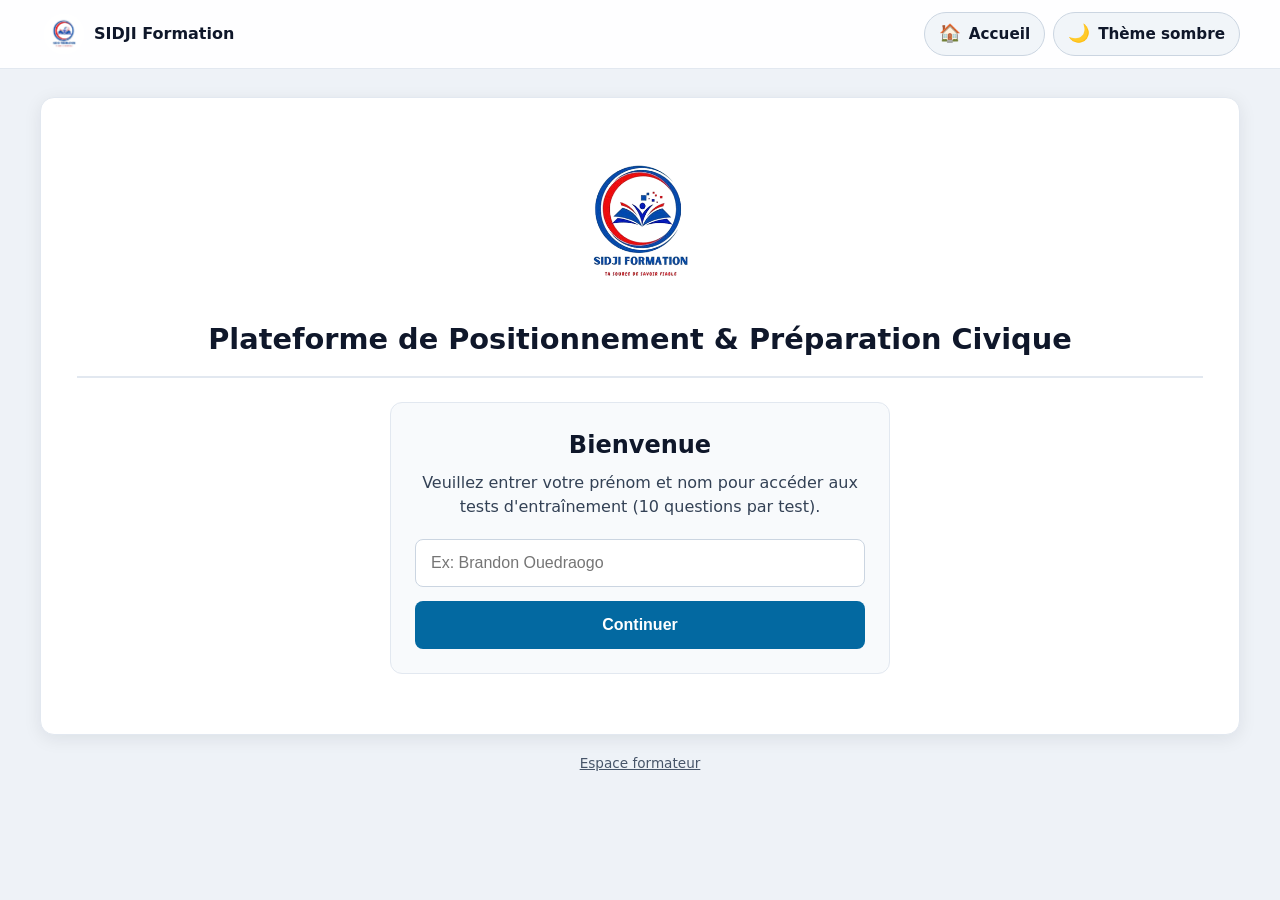
==== commit ab0a96ef: "Espace formateur : consultation des résultats des apprenants - admin.html / admin.js : connexion par" ====
--- a/index.html
+++ b/index.html
@@ -225,6 +225,11 @@
         </div>
     </div>
 
+    <footer class="site-footer">
+        <a href="admin.html">Espace formateur</a>
+    </footer>
+
+    <script src="common.js"></script>
     <script src="script.js"></script>
 </body>
 </html>
--- a/style.css
+++ b/style.css
@@ -349,7 +349,9 @@
   gap: 14px;
 }
 
-input[type="text"] {
+input[type="text"],
+input[type="password"],
+select {
   width: 100%;
   min-height: 48px;
   padding: 12px 15px;
@@ -360,7 +362,9 @@
   border-radius: 8px;
   outline: none;
 }
-input[type="text"]:focus { border-color: var(--focus); }
+input[type="text"]:focus,
+input[type="password"]:focus,
+select:focus { border-color: var(--focus); }
 
 .btn {
   background-color: var(--accent);
@@ -603,6 +607,132 @@
   * { transition: none !important; }
 }
 
+/* --- Pied de page --- */
+.site-footer {
+  text-align: center;
+  margin-top: 18px;
+  font-size: 0.85rem;
+}
+.site-footer a { color: var(--muted); }
+.site-footer a:hover { color: var(--accent-text); }
+
+/* =========================================================
+   Espace formateur (admin.html)
+   ========================================================= */
+a.icon-btn, a.topbar-brand { text-decoration: none; }
+
+.sr-only {
+  position: absolute; width: 1px; height: 1px; padding: 0; margin: -1px;
+  overflow: hidden; clip: rect(0, 0, 0, 0); white-space: nowrap; border: 0;
+}
+
+.admin-title {
+  font-size: clamp(1.3rem, 4.5vw, 1.7rem);
+  color: var(--text-strong);
+}
+.form-error { color: var(--ko-border); margin-top: 12px; min-height: 1.5em; font-weight: 600; }
+
+.admin-head {
+  display: flex;
+  flex-wrap: wrap;
+  align-items: center;
+  justify-content: space-between;
+  gap: 12px;
+  margin-bottom: 18px;
+}
+.admin-head-actions { display: flex; flex-wrap: wrap; gap: 8px; }
+.admin-head-actions .btn { min-height: 44px; padding: 8px 16px; }
+
+.filters {
+  display: grid;
+  grid-template-columns: 2fr 1.4fr 1fr;
+  gap: 12px;
+  margin-bottom: 18px;
+}
+.filter { display: flex; flex-direction: column; gap: 6px; }
+.filter span { font-size: 0.85rem; font-weight: 600; color: var(--muted); }
+
+.stat-tiles {
+  display: grid;
+  grid-template-columns: repeat(4, 1fr);
+  gap: 12px;
+  margin-bottom: 18px;
+}
+.stat-tile {
+  background: var(--surface-2);
+  border: 1px solid var(--border-soft);
+  border-radius: 12px;
+  padding: 14px 16px;
+  display: flex;
+  flex-direction: column;
+  gap: 4px;
+}
+.stat-label { font-size: 0.85rem; color: var(--muted); }
+.stat-value { font-size: 1.7rem; font-weight: 700; color: var(--text-strong); font-variant-numeric: tabular-nums; }
+
+.dash-message { color: var(--muted); margin-bottom: 10px; min-height: 1.2em; }
+
+.table-wrap {
+  overflow-x: auto;
+  border: 1px solid var(--border-soft);
+  border-radius: 12px;
+}
+.results-table { width: 100%; border-collapse: collapse; font-size: 0.95rem; }
+.results-table th,
+.results-table td {
+  padding: 10px 14px;
+  text-align: left;
+  border-bottom: 1px solid var(--border-soft);
+  vertical-align: middle;
+}
+.results-table thead th {
+  background: var(--surface-2);
+  color: var(--muted);
+  font-size: 0.82rem;
+  text-transform: uppercase;
+  letter-spacing: 0.03em;
+  position: sticky;
+  top: 0;
+}
+.results-table tbody tr:hover { background: var(--surface-2); }
+.results-table tbody tr:last-child td { border-bottom: none; }
+.results-table .num { text-align: right; font-variant-numeric: tabular-nums; white-space: nowrap; }
+.results-table .pct { color: var(--muted); font-size: 0.85rem; }
+.row-action { text-align: right; white-space: nowrap; }
+
+.link-btn {
+  background: none; border: none; padding: 0;
+  color: var(--accent-text); font: inherit; font-weight: 600;
+  cursor: pointer; text-align: left; text-decoration: underline; text-underline-offset: 3px;
+}
+
+.status {
+  display: inline-block;
+  padding: 3px 10px;
+  border-radius: 999px;
+  font-size: 0.85rem;
+  font-weight: 600;
+  white-space: nowrap;
+}
+.status-ok   { background: #dcfce7; color: #166534; }
+.status-warn { background: #fef3c7; color: #92400e; }
+
+.detail-dialog {
+  width: min(720px, calc(100% - 24px));
+  max-height: calc(100vh - 48px);
+  margin: auto;
+  padding: 20px;
+  border-radius: 14px;
+  border: 1px solid var(--border);
+  background: var(--surface);
+  color: var(--text);
+  box-shadow: var(--shadow);
+}
+.detail-dialog::backdrop { background: rgba(15, 23, 42, 0.6); }
+.detail-head { display: flex; justify-content: space-between; align-items: center; gap: 12px; }
+.detail-head h2 { font-size: 1.2rem; color: var(--text-strong); }
+.detail-summary { color: var(--text-soft); margin: 8px 0 6px; }
+
 /* =========================================================
    13. Adaptation à la taille d'écran
    ========================================================= */
@@ -645,3 +775,45 @@
   .options-grid { grid-template-columns: 1fr 1fr; }
   #quiz-container .card { max-width: 900px; margin-left: auto; margin-right: auto; }
 }
+
+/* Espace formateur : tablette */
+@media (max-width: 900px) {
+  .stat-tiles { grid-template-columns: repeat(2, 1fr); }
+  .filters { grid-template-columns: 1fr 1fr; }
+  .filters .filter:first-child { grid-column: 1 / -1; }
+}
+
+/* Espace formateur : téléphone — le tableau devient une liste de cartes */
+@media (max-width: 700px) {
+  .admin-head-actions { width: 100%; }
+  .admin-head-actions > * { flex: 1 1 auto; }
+  .stat-value { font-size: 1.4rem; }
+  .table-wrap { border: none; overflow: visible; }
+  .results-table thead { display: none; }
+  .results-table, .results-table tbody, .results-table tr, .results-table td { display: block; width: 100%; }
+  .results-table tr {
+    background: var(--surface-2);
+    border: 1px solid var(--border-soft);
+    border-radius: 12px;
+    padding: 6px 4px;
+    margin-bottom: 10px;
+  }
+  .results-table td {
+    border: none;
+    padding: 6px 12px;
+    display: flex;
+    justify-content: space-between;
+    align-items: center;
+    gap: 12px;
+    text-align: right;
+  }
+  .results-table td::before {
+    content: attr(data-label);
+    font-size: 0.82rem;
+    font-weight: 600;
+    color: var(--muted);
+    text-align: left;
+  }
+  .results-table .row-action::before { content: none; }
+  .results-table .row-action .btn-secondary { width: 100%; }
+}
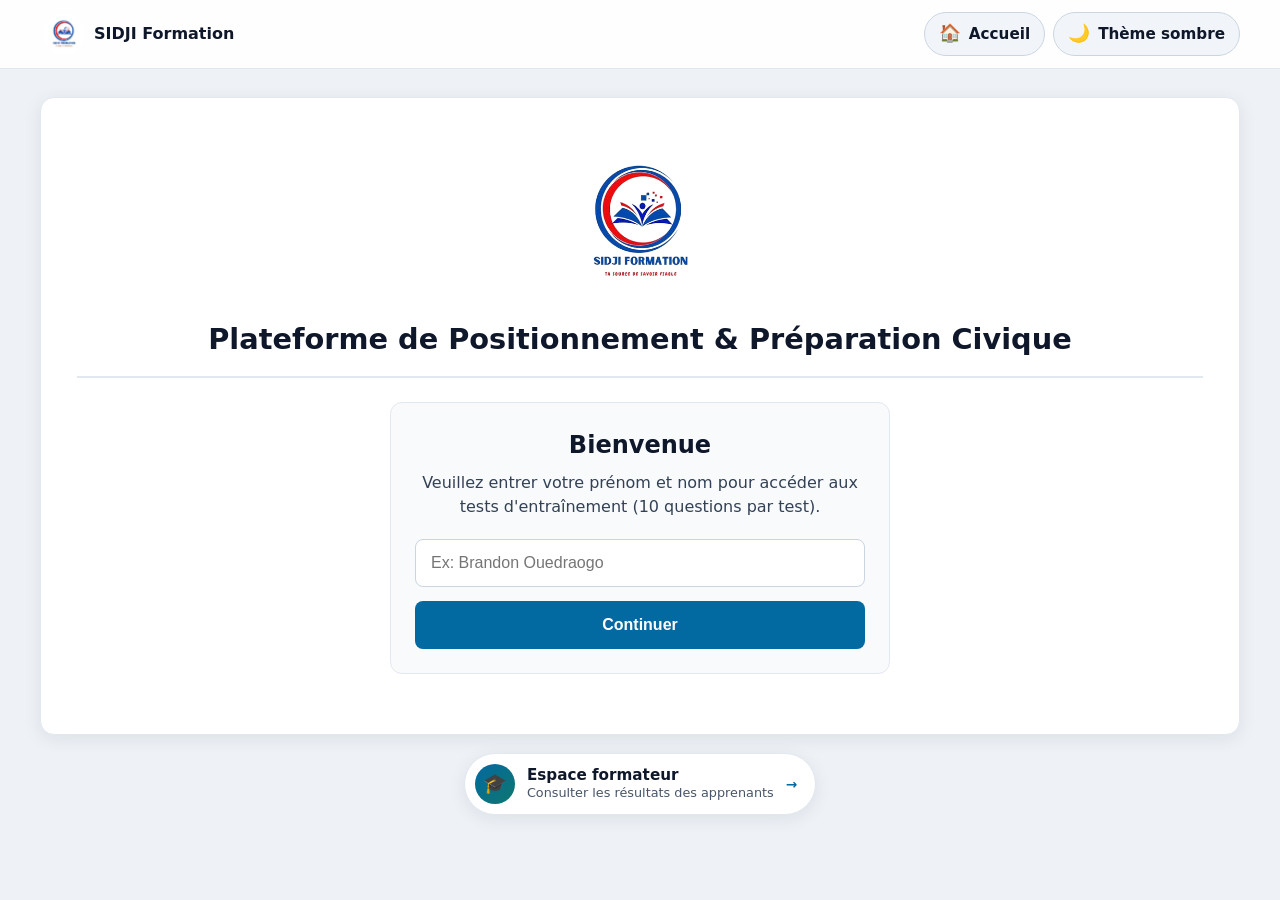
==== commit b3133b1a: "Style du bouton « Espace formateur » et de l'écran de connexion Co-Authored-By: Claude Opus 5.5 <nor" ====
--- a/index.html
+++ b/index.html
@@ -226,7 +226,14 @@
     </div>
 
     <footer class="site-footer">
-        <a href="admin.html">Espace formateur</a>
+        <a href="admin.html" class="staff-link" title="Accès réservé aux formateurs">
+            <span class="staff-link-icon" aria-hidden="true">🎓</span>
+            <span class="staff-link-text">
+                <strong>Espace formateur</strong>
+                <small>Consulter les résultats des apprenants</small>
+            </span>
+            <span class="staff-link-arrow" aria-hidden="true">→</span>
+        </a>
     </footer>
 
     <script src="common.js"></script>
--- a/style.css
+++ b/style.css
@@ -613,8 +613,56 @@
   margin-top: 18px;
   font-size: 0.85rem;
 }
-.site-footer a { color: var(--muted); }
-.site-footer a:hover { color: var(--accent-text); }
+.staff-link {
+  display: inline-flex;
+  align-items: center;
+  gap: 12px;
+  padding: 10px 18px 10px 10px;
+  border-radius: 999px;
+  background: var(--surface);
+  border: 1px solid var(--border-soft);
+  box-shadow: var(--shadow);
+  color: var(--text);
+  text-decoration: none;
+  text-align: left;
+  transition: transform 0.2s ease, border-color 0.2s ease;
+}
+.staff-link:hover { transform: translateY(-2px); border-color: var(--accent-text); }
+.staff-link:focus-visible { outline: 3px solid var(--focus); outline-offset: 3px; }
+.staff-link-icon {
+  display: grid;
+  place-items: center;
+  width: 40px;
+  height: 40px;
+  border-radius: 50%;
+  background: linear-gradient(135deg, #0369a1, #0f766e);
+  font-size: 1.2rem;
+  flex-shrink: 0;
+}
+.staff-link-text { display: flex; flex-direction: column; line-height: 1.25; }
+.staff-link-text strong { font-size: 0.95rem; color: var(--text-strong); }
+.staff-link-text small { font-size: 0.8rem; color: var(--muted); }
+.staff-link-arrow { color: var(--accent-text); font-weight: 700; transition: transform 0.2s ease; }
+.staff-link:hover .staff-link-arrow { transform: translateX(3px); }
+
+/* Écran de connexion de l'espace formateur */
+.login-card { position: relative; padding-top: 44px; margin-top: 56px; }
+.login-badge {
+  position: absolute;
+  top: -32px;
+  left: 50%;
+  transform: translateX(-50%);
+  width: 64px;
+  height: 64px;
+  border-radius: 50%;
+  display: grid;
+  place-items: center;
+  font-size: 1.8rem;
+  background: linear-gradient(135deg, #0369a1, #0f766e);
+  border: 4px solid var(--surface);
+  box-shadow: var(--shadow);
+}
+.login-note { margin-top: 6px; font-size: 0.85rem; color: var(--muted); }
 
 /* =========================================================
    Espace formateur (admin.html)
